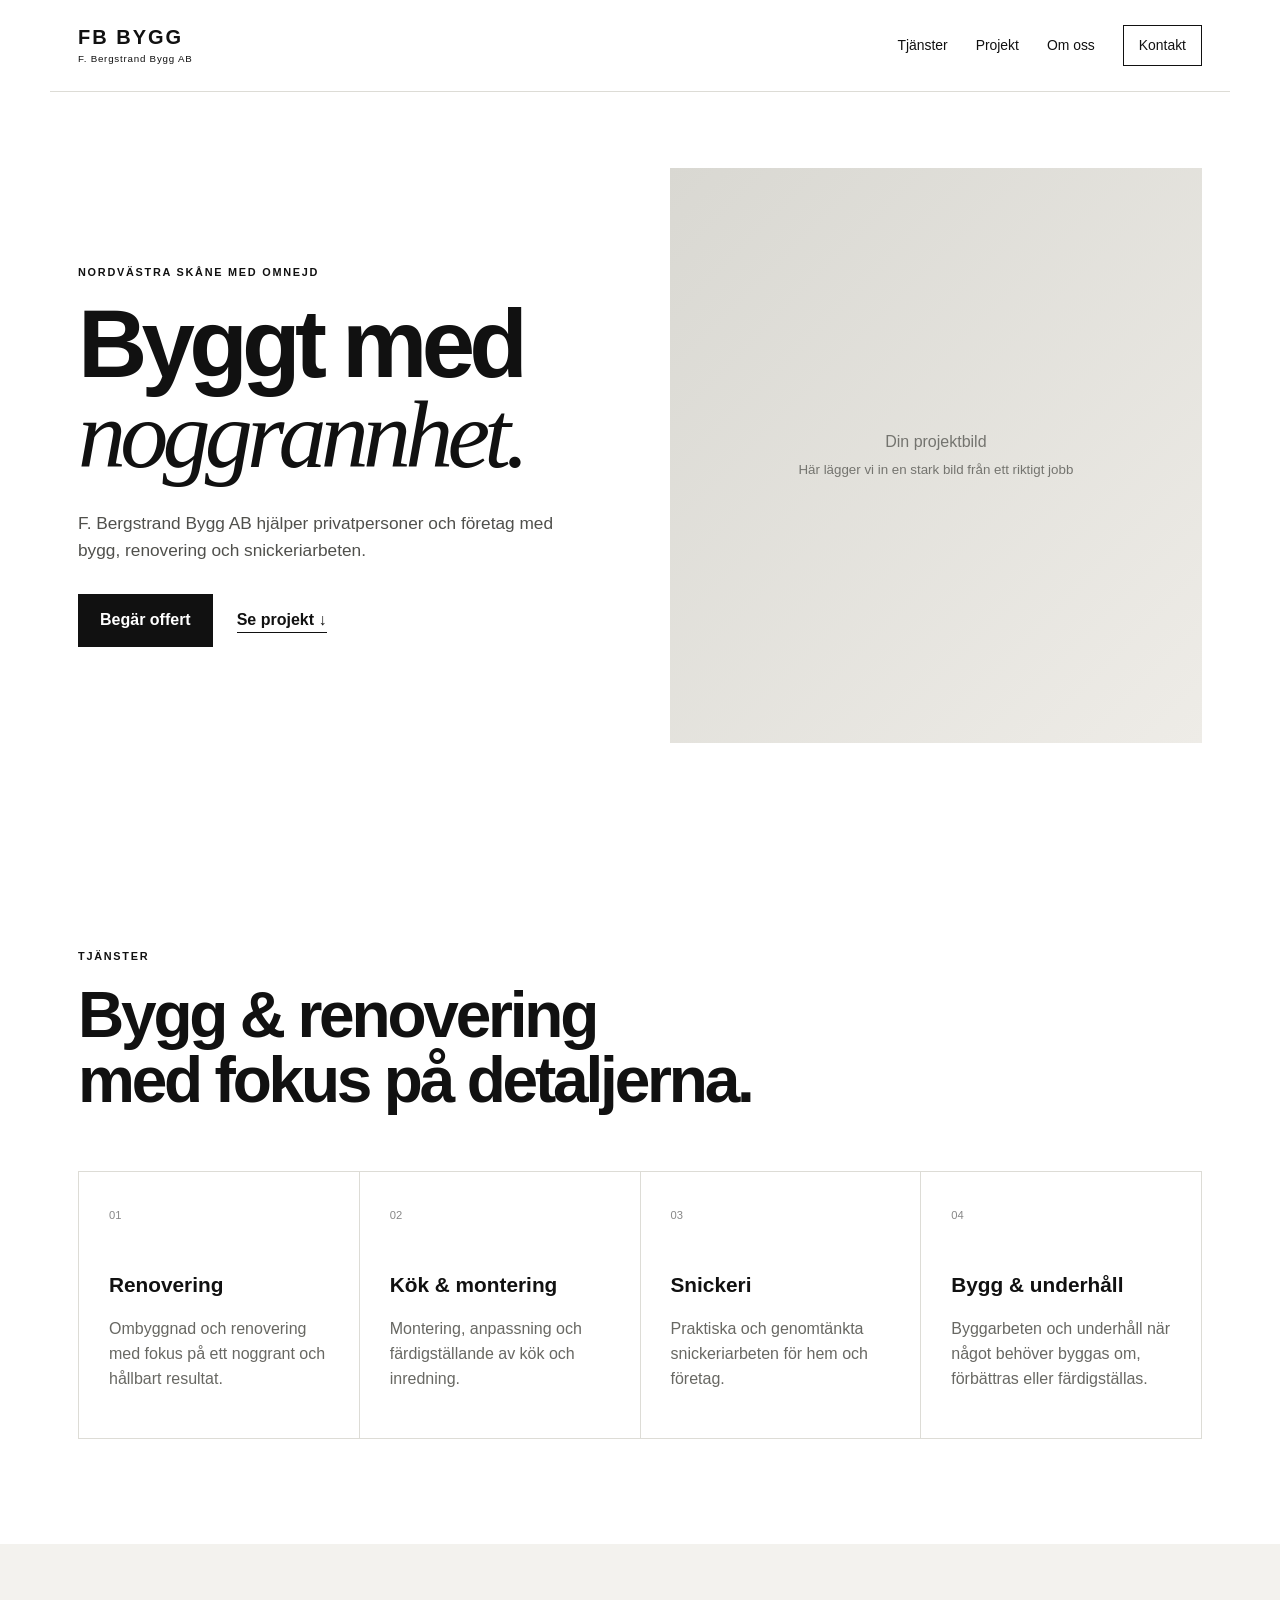
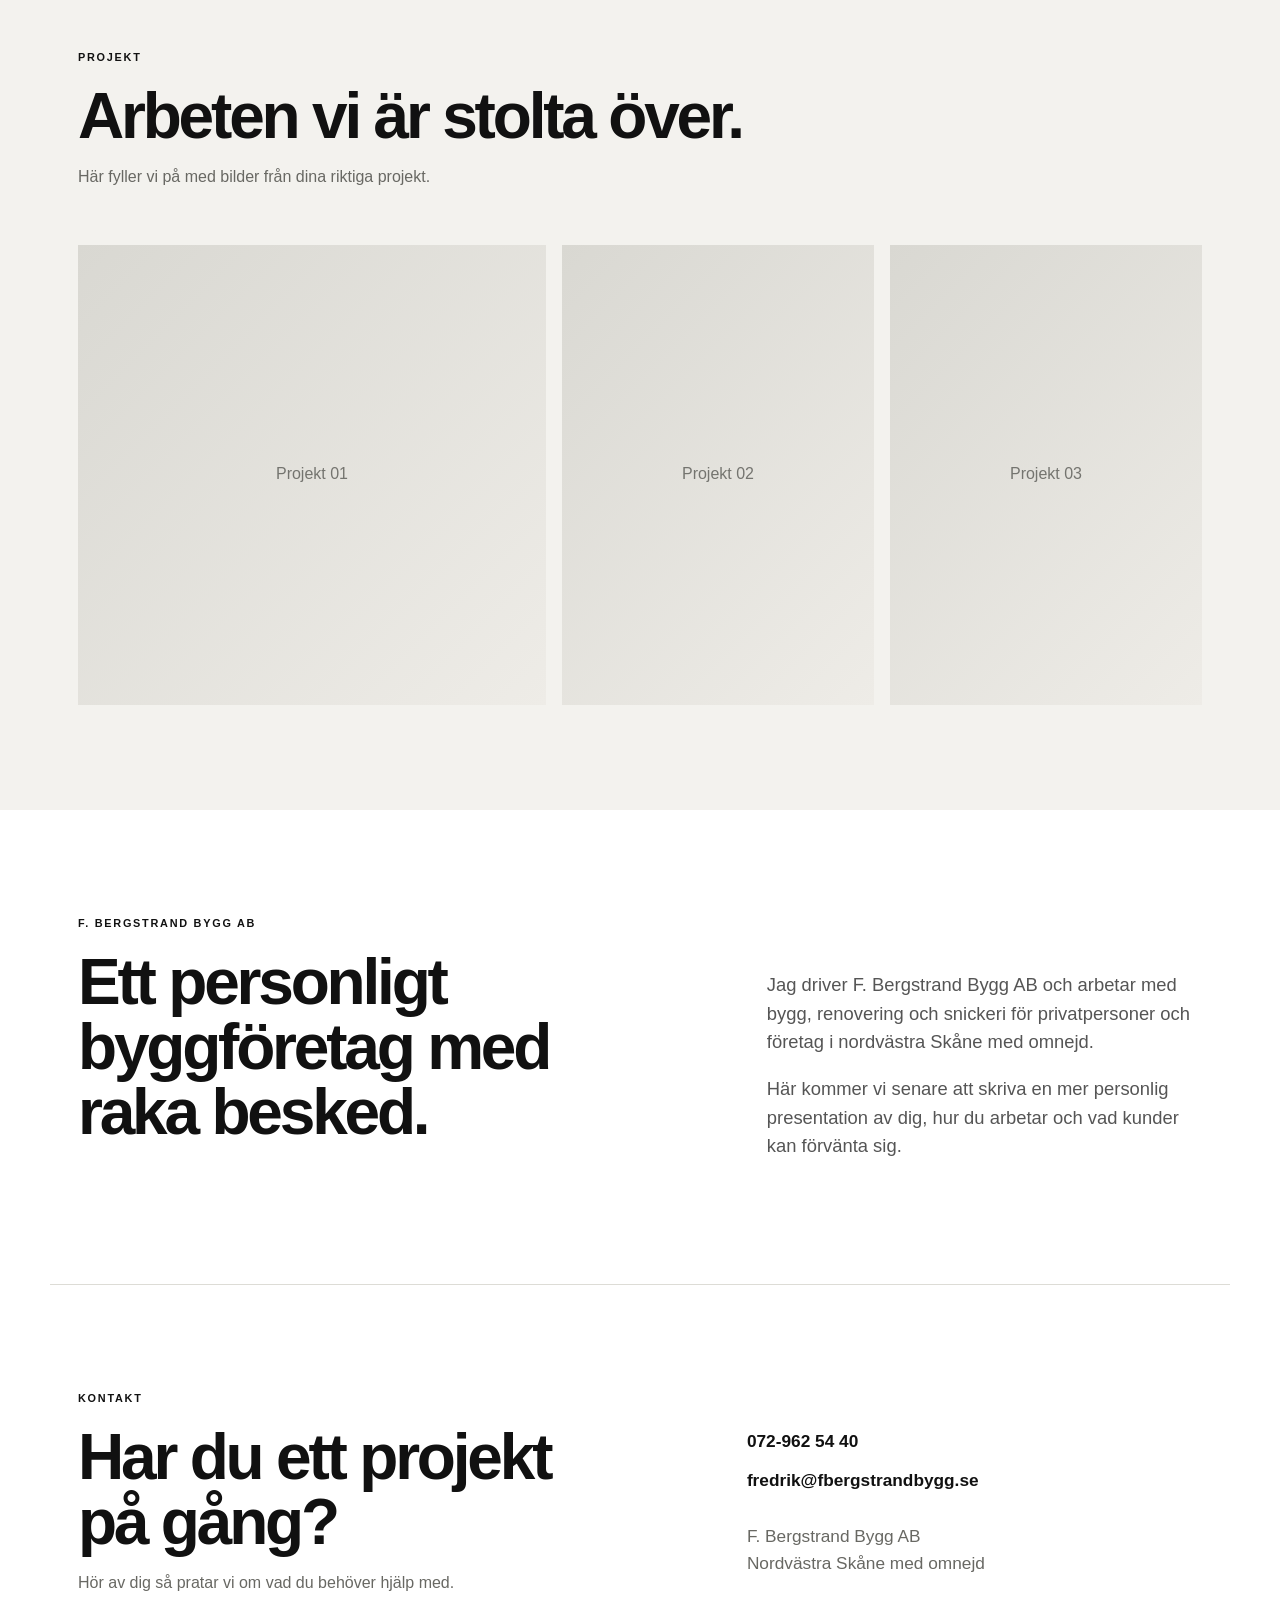
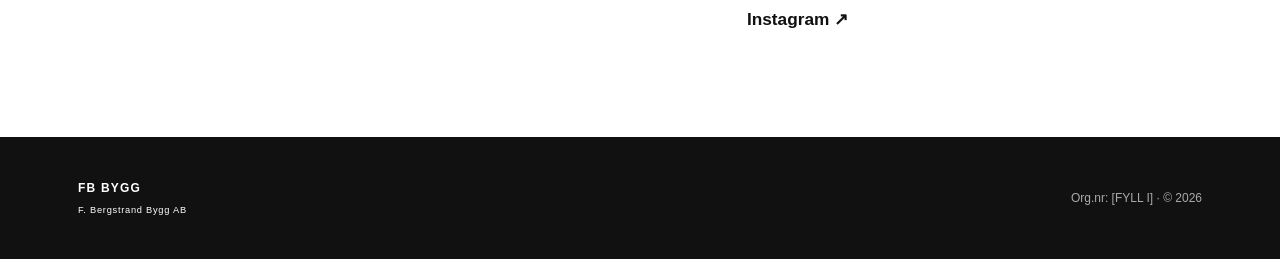
==== fbergstrandbygg-site/index.html @ c1fc3ada "Initial commit" ====
<!doctype html>
<html lang="sv">
<head>
  <meta charset="utf-8">
  <meta name="viewport" content="width=device-width, initial-scale=1">
  <meta name="description" content="F. Bergstrand Bygg AB – bygg, renovering och snickeri i nordvästra Skåne med omnejd.">
  <title>F. Bergstrand Bygg AB | Bygg & renovering</title>
  <link rel="stylesheet" href="style.css">
</head>
<body>
<header class="header">
  <a class="logo-link" href="#top" aria-label="F. Bergstrand Bygg AB">
    <span class="mini-logo">FB BYGG</span><span>F. Bergstrand Bygg AB</span>
  </a>
  <nav>
    <a href="#tjanster">Tjänster</a>
    <a href="#projekt">Projekt</a>
    <a href="#om">Om oss</a>
    <a class="nav-button" href="#kontakt">Kontakt</a>
  </nav>
</header>

<main id="top">
  <section class="hero">
    <div class="hero-copy">
      <p class="eyebrow">Nordvästra Skåne med omnejd</p>
      <h1>Byggt med<br><i>noggrannhet.</i></h1>
      <p class="lead">F. Bergstrand Bygg AB hjälper privatpersoner och företag med bygg, renovering och snickeriarbeten.</p>
      <div class="buttons"><a class="button" href="#kontakt">Begär offert</a><a class="link" href="#projekt">Se projekt ↓</a></div>
    </div>
    <div class="hero-photo placeholder"><span>Din projektbild</span><small>Här lägger vi in en stark bild från ett riktigt jobb</small></div>
  </section>

  <section id="tjanster" class="section">
    <div class="intro"><p class="eyebrow">Tjänster</p><h2>Bygg & renovering<br>med fokus på detaljerna.</h2></div>
    <div class="service-grid">
      <article><span>01</span><h3>Renovering</h3><p>Ombyggnad och renovering med fokus på ett noggrant och hållbart resultat.</p></article>
      <article><span>02</span><h3>Kök & montering</h3><p>Montering, anpassning och färdigställande av kök och inredning.</p></article>
      <article><span>03</span><h3>Snickeri</h3><p>Praktiska och genomtänkta snickeriarbeten för hem och företag.</p></article>
      <article><span>04</span><h3>Bygg & underhåll</h3><p>Byggarbeten och underhåll när något behöver byggas om, förbättras eller färdigställas.</p></article>
    </div>
  </section>

  <section id="projekt" class="projects">
    <div class="section project-section"><p class="eyebrow">Projekt</p><h2>Arbeten vi är stolta över.</h2><p class="muted">Här fyller vi på med bilder från dina riktiga projekt.</p>
      <div class="project-grid"><div class="project-photo placeholder">Projekt 01</div><div class="project-photo placeholder">Projekt 02</div><div class="project-photo placeholder">Projekt 03</div></div>
    </div>
  </section>

  <section id="om" class="about section">
    <div><p class="eyebrow">F. Bergstrand Bygg AB</p><h2>Ett personligt byggföretag med raka besked.</h2></div>
    <div class="about-copy"><p>Jag driver F. Bergstrand Bygg AB och arbetar med bygg, renovering och snickeri för privatpersoner och företag i nordvästra Skåne med omnejd.</p><p>Här kommer vi senare att skriva en mer personlig presentation av dig, hur du arbetar och vad kunder kan förvänta sig.</p></div>
  </section>

  <section id="kontakt" class="contact section">
    <div><p class="eyebrow">Kontakt</p><h2>Har du ett projekt<br>på gång?</h2><p class="muted">Hör av dig så pratar vi om vad du behöver hjälp med.</p></div>
    <div class="contact-info">
      <a href="tel:+46729625440">072-962 54 40</a>
      <a href="mailto:fredrik@fbergstrandbygg.se">fredrik@fbergstrandbygg.se</a>
      <p>F. Bergstrand Bygg AB<br>Nordvästra Skåne med omnejd</p>
      <a href="#">Instagram ↗</a>
    </div>
  </section>
</main>

<footer><div class="footer-logo">FB BYGG <small>F. Bergstrand Bygg AB</small></div><div>Org.nr: [FYLL I] · © 2026</div></footer>
</body>
</html>
---- fbergstrandbygg-site/style.css ----
:root{--ink:#111;--muted:#686863;--paper:#fff;--soft:#f3f2ee;--line:#dddcd6;--max:1180px}*{box-sizing:border-box}html{scroll-behavior:smooth}body{margin:0;background:var(--paper);color:var(--ink);font-family:Arial,Helvetica,sans-serif;line-height:1.55}a{color:inherit;text-decoration:none}.header{height:92px;max-width:var(--max);margin:auto;padding:0 28px;display:flex;align-items:center;justify-content:space-between;border-bottom:1px solid var(--line)}.logo-link{display:flex;flex-direction:column;line-height:1}.mini-logo{font-size:1.25rem;font-weight:900;letter-spacing:.1em}.logo-link>span:last-child{font-size:.61rem;letter-spacing:.08em;margin-top:7px}nav{display:flex;gap:28px;align-items:center;font-size:.87rem}nav a:hover{opacity:.55}.nav-button{border:1px solid var(--ink);padding:9px 15px}.hero{max-width:var(--max);margin:auto;padding:76px 28px 100px;display:grid;grid-template-columns:1fr 1.02fr;gap:70px;align-items:center}.eyebrow{text-transform:uppercase;letter-spacing:.16em;font-size:.68rem;font-weight:700;margin:0 0 18px}.hero h1{font-size:clamp(3.5rem,7.5vw,7rem);line-height:.94;letter-spacing:-.06em;margin:0}.hero h1 i{font-family:Georgia,serif;font-weight:400}.lead{max-width:540px;color:#50504c;font-size:1.08rem;margin:30px 0}.buttons{display:flex;gap:24px;align-items:center}.button{background:var(--ink);color:#fff;padding:14px 22px;font-weight:700}.link{font-weight:700;border-bottom:1px solid var(--ink)}.placeholder{background:linear-gradient(135deg,#d9d8d2,#eeece7);color:#74746f;display:flex;align-items:center;justify-content:center;flex-direction:column}.hero-photo{min-height:575px}.placeholder small{margin-top:5px}.section{max-width:var(--max);margin:auto;padding:105px 28px}.intro h2,.project-section h2,.about h2,.contact h2{font-size:clamp(2.6rem,5vw,4.7rem);line-height:1.02;letter-spacing:-.05em;margin:0}.service-grid{display:grid;grid-template-columns:repeat(4,1fr);gap:1px;background:var(--line);border:1px solid var(--line);margin-top:58px}.service-grid article{background:#fff;min-height:245px;padding:30px}.service-grid span{font-size:.7rem;color:#888}.service-grid h3{font-size:1.3rem;margin:42px 0 10px}.service-grid p,.muted{color:var(--muted)}.projects{background:var(--soft)}.project-section{padding-top:105px;padding-bottom:105px}.project-grid{display:grid;grid-template-columns:1.2fr .8fr .8fr;gap:16px;margin-top:55px}.project-photo{min-height:400px}.project-photo:nth-child(2){min-height:300px}.project-photo:nth-child(3){min-height:460px}.about{display:grid;grid-template-columns:1.15fr .85fr;gap:100px;align-items:start}.about-copy{font-size:1.15rem;color:#555;padding-top:38px}.contact{border-top:1px solid var(--line);display:grid;grid-template-columns:1fr .8fr;gap:100px}.contact-info{padding-top:38px;display:flex;flex-direction:column;gap:12px;font-size:1.08rem}.contact-info a{font-weight:700}.contact-info p{color:var(--muted)}footer{background:var(--ink);color:#fff;padding:42px max(28px,calc((100vw - var(--max))/2 + 28px));display:flex;justify-content:space-between;align-items:center;font-size:.75rem;color:#aaa}.footer-logo{color:#fff;font-weight:900;letter-spacing:.1em}.footer-logo small{display:block;font-weight:400;font-size:.58rem;letter-spacing:.08em;margin-top:5px}@media(max-width:800px){.header{height:auto;padding:20px 22px}.header nav{display:none}.hero{grid-template-columns:1fr;padding:58px 22px 70px;gap:45px}.hero-photo{min-height:360px}.section{padding:78px 22px}.service-grid{grid-template-columns:1fr 1fr}.project-grid{grid-template-columns:1fr}.project-photo,.project-photo:nth-child(2),.project-photo:nth-child(3){min-height:270px}.about,.contact{grid-template-columns:1fr;gap:20px}.about-copy,.contact-info{padding-top:5px}footer{padding:35px 22px;display:block}footer>div:last-child{margin-top:20px}}@media(max-width:480px){.service-grid{grid-template-columns:1fr}.service-grid article{min-height:190px}.service-grid h3{margin-top:25px}}
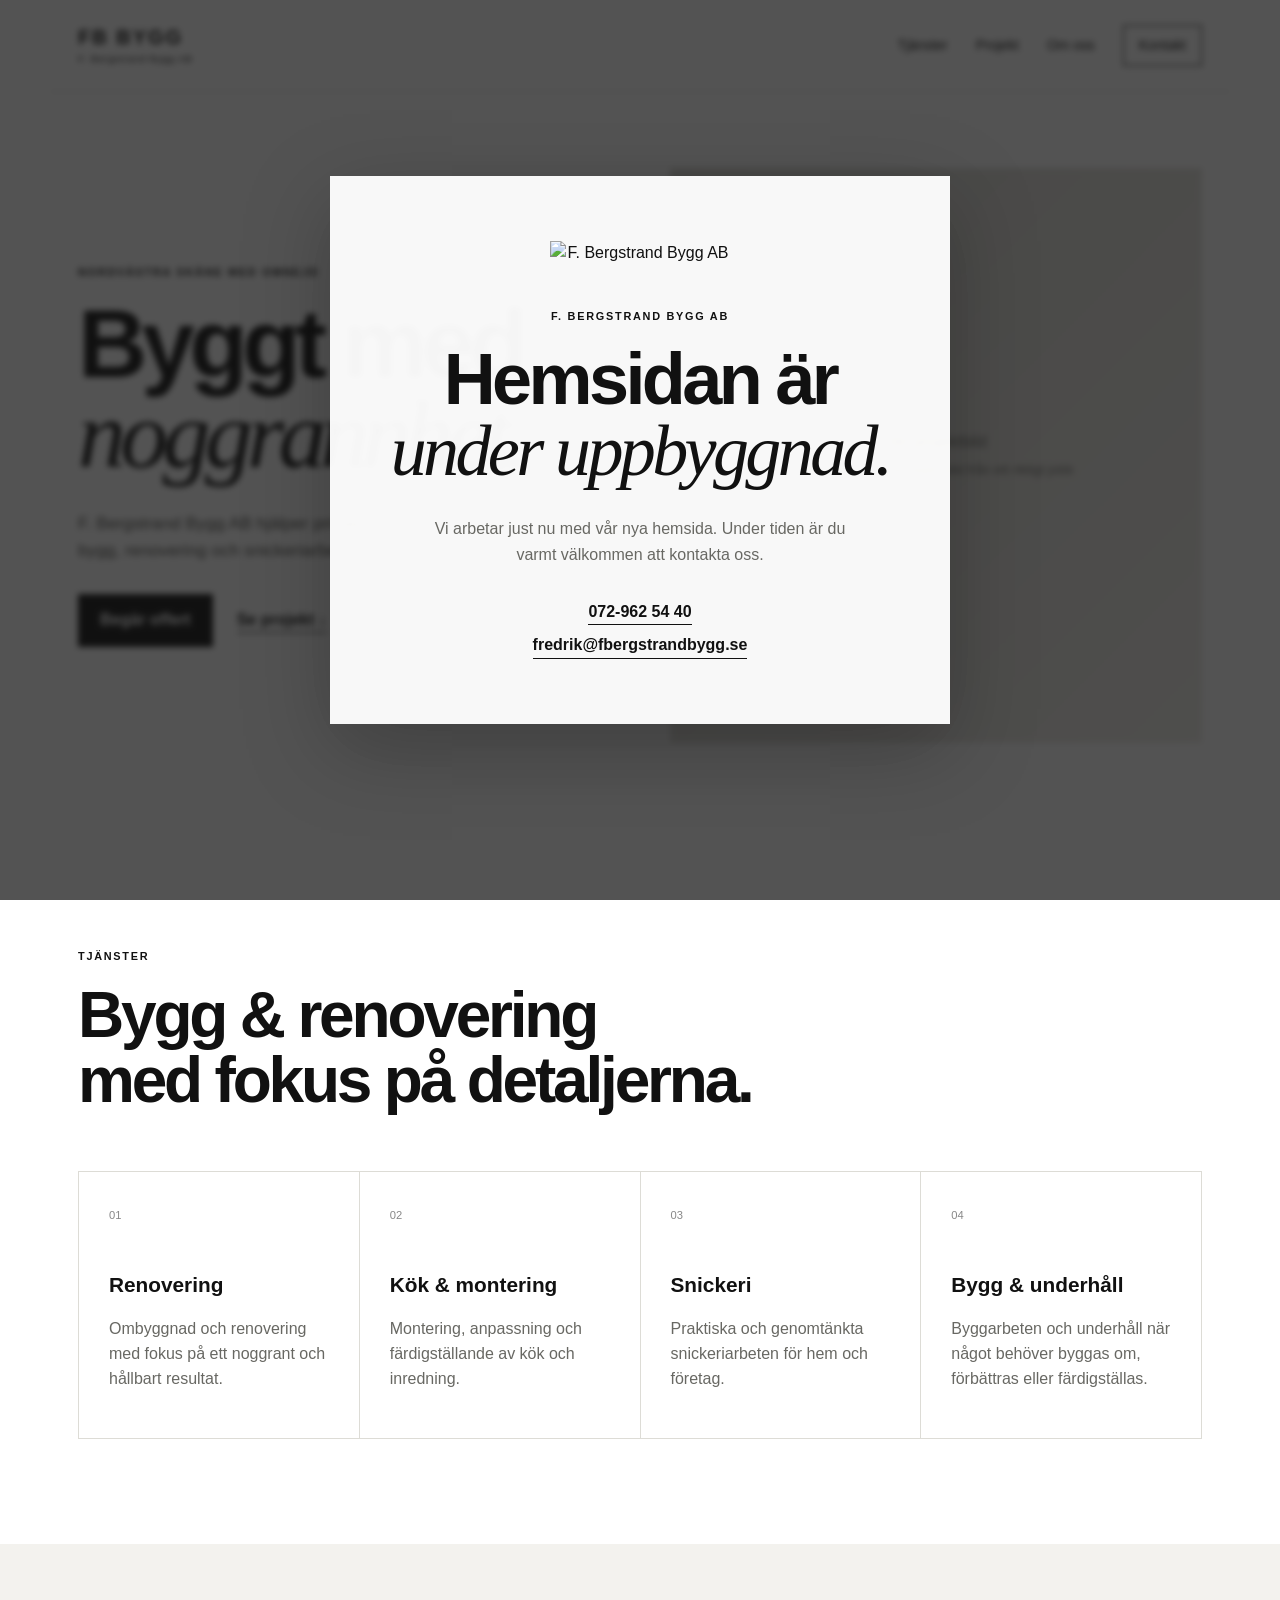
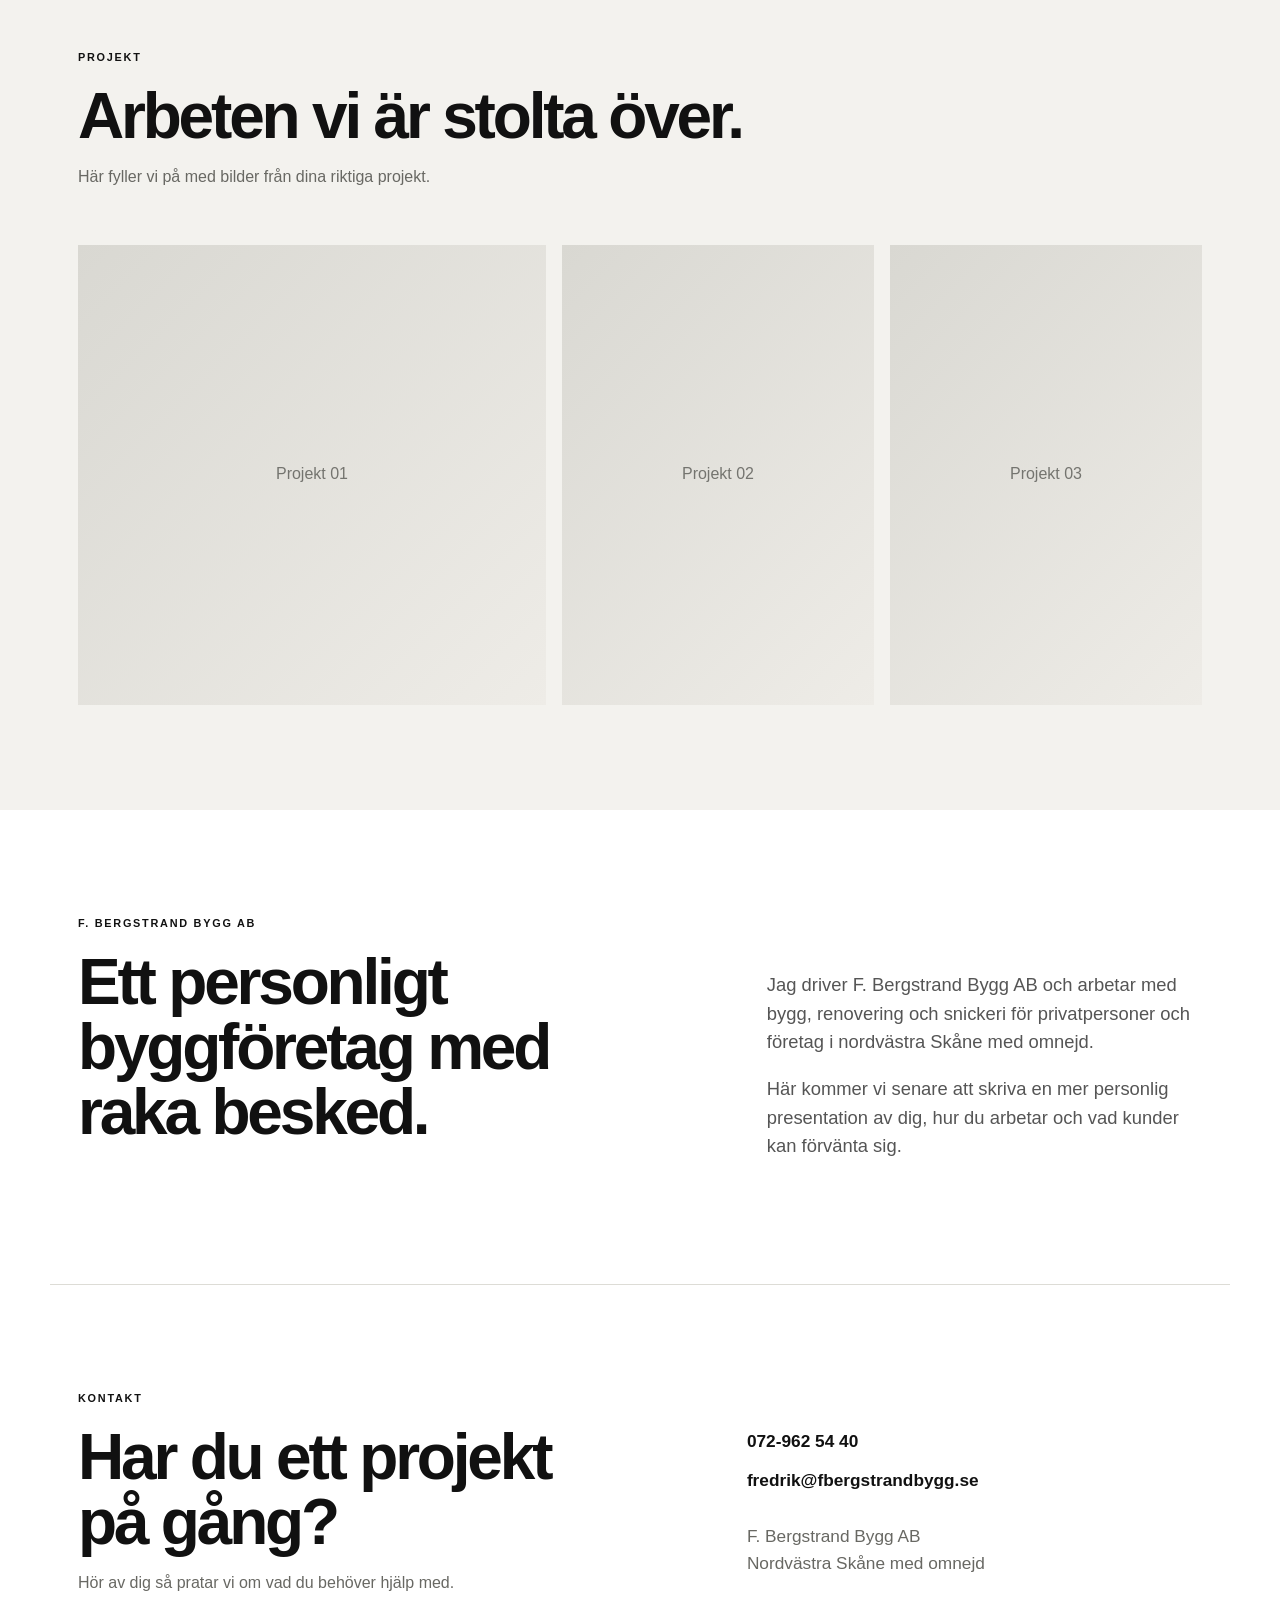
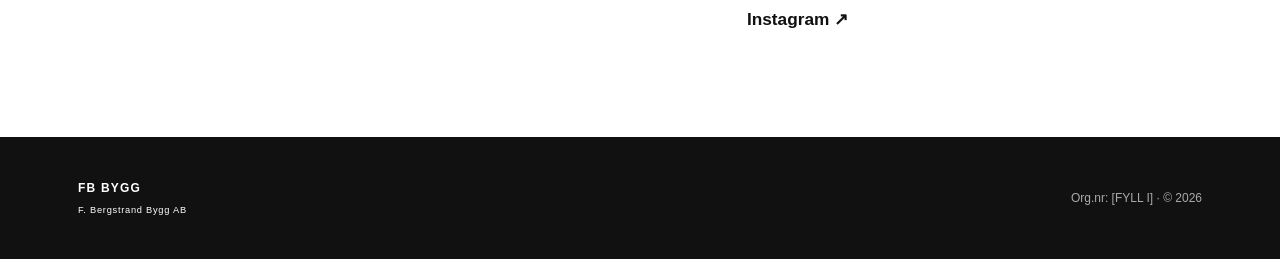
==== commit 993f8e7b: "Add development modal" ====
--- a/fbergstrandbygg-site/index.html
+++ b/fbergstrandbygg-site/index.html
@@ -1,68 +1,174 @@
 <!doctype html>
 <html lang="sv">
-<head>
-  <meta charset="utf-8">
-  <meta name="viewport" content="width=device-width, initial-scale=1">
-  <meta name="description" content="F. Bergstrand Bygg AB – bygg, renovering och snickeri i nordvästra Skåne med omnejd.">
-  <title>F. Bergstrand Bygg AB | Bygg & renovering</title>
-  <link rel="stylesheet" href="style.css">
-</head>
-<body>
-<header class="header">
-  <a class="logo-link" href="#top" aria-label="F. Bergstrand Bygg AB">
-    <span class="mini-logo">FB BYGG</span><span>F. Bergstrand Bygg AB</span>
-  </a>
-  <nav>
-    <a href="#tjanster">Tjänster</a>
-    <a href="#projekt">Projekt</a>
-    <a href="#om">Om oss</a>
-    <a class="nav-button" href="#kontakt">Kontakt</a>
-  </nav>
-</header>
+  <head>
+    <meta charset="utf-8" />
+    <meta name="viewport" content="width=device-width, initial-scale=1" />
+    <meta
+      name="description"
+      content="F. Bergstrand Bygg AB – bygg, renovering och snickeri i nordvästra Skåne med omnejd."
+    />
+    <title>F. Bergstrand Bygg AB | Bygg & renovering</title>
+    <link rel="stylesheet" href="style.css" />
+  </head>
+  <body>
+    <!-- Development Modal -->
+    <div
+      class="modal-overlay"
+      role="dialog"
+      aria-modal="true"
+      aria-labelledby="development-title"
+    >
+      <div class="modal">
+        <img
+          class="modal-logo"
+          src="images/logo.svg"
+          alt="F. Bergstrand Bygg AB"
+        />
+        <p class="eyebrow">F. Bergstrand Bygg AB</p>
+        <h2 id="development-title">
+          Hemsidan är<br />
+          <i>under uppbyggnad.</i>
+        </h2>
+        <p class="modal-text">
+          Vi arbetar just nu med vår nya hemsida. Under tiden är du varmt
+          välkommen att kontakta oss.
+        </p>
+        <div class="modal-contact">
+          <a href="tel:+46729625440">072-962 54 40</a>
+          <a href="mailto:fredrik@fbergstrandbygg.se">
+            fredrik@fbergstrandbygg.se
+          </a>
+        </div>
+      </div>
+    </div>
+    <header class="header">
+      <a class="logo-link" href="#top" aria-label="F. Bergstrand Bygg AB">
+        <span class="mini-logo">FB BYGG</span><span>F. Bergstrand Bygg AB</span>
+      </a>
+      <nav>
+        <a href="#tjanster">Tjänster</a>
+        <a href="#projekt">Projekt</a>
+        <a href="#om">Om oss</a>
+        <a class="nav-button" href="#kontakt">Kontakt</a>
+      </nav>
+    </header>
 
-<main id="top">
-  <section class="hero">
-    <div class="hero-copy">
-      <p class="eyebrow">Nordvästra Skåne med omnejd</p>
-      <h1>Byggt med<br><i>noggrannhet.</i></h1>
-      <p class="lead">F. Bergstrand Bygg AB hjälper privatpersoner och företag med bygg, renovering och snickeriarbeten.</p>
-      <div class="buttons"><a class="button" href="#kontakt">Begär offert</a><a class="link" href="#projekt">Se projekt ↓</a></div>
-    </div>
-    <div class="hero-photo placeholder"><span>Din projektbild</span><small>Här lägger vi in en stark bild från ett riktigt jobb</small></div>
-  </section>
+    <main id="top">
+      <section class="hero">
+        <div class="hero-copy">
+          <p class="eyebrow">Nordvästra Skåne med omnejd</p>
+          <h1>Byggt med<br /><i>noggrannhet.</i></h1>
+          <p class="lead">
+            F. Bergstrand Bygg AB hjälper privatpersoner och företag med bygg,
+            renovering och snickeriarbeten.
+          </p>
+          <div class="buttons">
+            <a class="button" href="#kontakt">Begär offert</a
+            ><a class="link" href="#projekt">Se projekt ↓</a>
+          </div>
+        </div>
+        <div class="hero-photo placeholder">
+          <span>Din projektbild</span
+          ><small>Här lägger vi in en stark bild från ett riktigt jobb</small>
+        </div>
+      </section>
 
-  <section id="tjanster" class="section">
-    <div class="intro"><p class="eyebrow">Tjänster</p><h2>Bygg & renovering<br>med fokus på detaljerna.</h2></div>
-    <div class="service-grid">
-      <article><span>01</span><h3>Renovering</h3><p>Ombyggnad och renovering med fokus på ett noggrant och hållbart resultat.</p></article>
-      <article><span>02</span><h3>Kök & montering</h3><p>Montering, anpassning och färdigställande av kök och inredning.</p></article>
-      <article><span>03</span><h3>Snickeri</h3><p>Praktiska och genomtänkta snickeriarbeten för hem och företag.</p></article>
-      <article><span>04</span><h3>Bygg & underhåll</h3><p>Byggarbeten och underhåll när något behöver byggas om, förbättras eller färdigställas.</p></article>
-    </div>
-  </section>
+      <section id="tjanster" class="section">
+        <div class="intro">
+          <p class="eyebrow">Tjänster</p>
+          <h2>Bygg & renovering<br />med fokus på detaljerna.</h2>
+        </div>
+        <div class="service-grid">
+          <article>
+            <span>01</span>
+            <h3>Renovering</h3>
+            <p>
+              Ombyggnad och renovering med fokus på ett noggrant och hållbart
+              resultat.
+            </p>
+          </article>
+          <article>
+            <span>02</span>
+            <h3>Kök & montering</h3>
+            <p>
+              Montering, anpassning och färdigställande av kök och inredning.
+            </p>
+          </article>
+          <article>
+            <span>03</span>
+            <h3>Snickeri</h3>
+            <p>
+              Praktiska och genomtänkta snickeriarbeten för hem och företag.
+            </p>
+          </article>
+          <article>
+            <span>04</span>
+            <h3>Bygg & underhåll</h3>
+            <p>
+              Byggarbeten och underhåll när något behöver byggas om, förbättras
+              eller färdigställas.
+            </p>
+          </article>
+        </div>
+      </section>
 
-  <section id="projekt" class="projects">
-    <div class="section project-section"><p class="eyebrow">Projekt</p><h2>Arbeten vi är stolta över.</h2><p class="muted">Här fyller vi på med bilder från dina riktiga projekt.</p>
-      <div class="project-grid"><div class="project-photo placeholder">Projekt 01</div><div class="project-photo placeholder">Projekt 02</div><div class="project-photo placeholder">Projekt 03</div></div>
-    </div>
-  </section>
+      <section id="projekt" class="projects">
+        <div class="section project-section">
+          <p class="eyebrow">Projekt</p>
+          <h2>Arbeten vi är stolta över.</h2>
+          <p class="muted">
+            Här fyller vi på med bilder från dina riktiga projekt.
+          </p>
+          <div class="project-grid">
+            <div class="project-photo placeholder">Projekt 01</div>
+            <div class="project-photo placeholder">Projekt 02</div>
+            <div class="project-photo placeholder">Projekt 03</div>
+          </div>
+        </div>
+      </section>
 
-  <section id="om" class="about section">
-    <div><p class="eyebrow">F. Bergstrand Bygg AB</p><h2>Ett personligt byggföretag med raka besked.</h2></div>
-    <div class="about-copy"><p>Jag driver F. Bergstrand Bygg AB och arbetar med bygg, renovering och snickeri för privatpersoner och företag i nordvästra Skåne med omnejd.</p><p>Här kommer vi senare att skriva en mer personlig presentation av dig, hur du arbetar och vad kunder kan förvänta sig.</p></div>
-  </section>
+      <section id="om" class="about section">
+        <div>
+          <p class="eyebrow">F. Bergstrand Bygg AB</p>
+          <h2>Ett personligt byggföretag med raka besked.</h2>
+        </div>
+        <div class="about-copy">
+          <p>
+            Jag driver F. Bergstrand Bygg AB och arbetar med bygg, renovering
+            och snickeri för privatpersoner och företag i nordvästra Skåne med
+            omnejd.
+          </p>
+          <p>
+            Här kommer vi senare att skriva en mer personlig presentation av
+            dig, hur du arbetar och vad kunder kan förvänta sig.
+          </p>
+        </div>
+      </section>
 
-  <section id="kontakt" class="contact section">
-    <div><p class="eyebrow">Kontakt</p><h2>Har du ett projekt<br>på gång?</h2><p class="muted">Hör av dig så pratar vi om vad du behöver hjälp med.</p></div>
-    <div class="contact-info">
-      <a href="tel:+46729625440">072-962 54 40</a>
-      <a href="mailto:fredrik@fbergstrandbygg.se">fredrik@fbergstrandbygg.se</a>
-      <p>F. Bergstrand Bygg AB<br>Nordvästra Skåne med omnejd</p>
-      <a href="#">Instagram ↗</a>
-    </div>
-  </section>
-</main>
+      <section id="kontakt" class="contact section">
+        <div>
+          <p class="eyebrow">Kontakt</p>
+          <h2>Har du ett projekt<br />på gång?</h2>
+          <p class="muted">
+            Hör av dig så pratar vi om vad du behöver hjälp med.
+          </p>
+        </div>
+        <div class="contact-info">
+          <a href="tel:+46729625440">072-962 54 40</a>
+          <a href="mailto:fredrik@fbergstrandbygg.se"
+            >fredrik@fbergstrandbygg.se</a
+          >
+          <p>F. Bergstrand Bygg AB<br />Nordvästra Skåne med omnejd</p>
+          <a href="#">Instagram ↗</a>
+        </div>
+      </section>
+    </main>
 
-<footer><div class="footer-logo">FB BYGG <small>F. Bergstrand Bygg AB</small></div><div>Org.nr: [FYLL I] · © 2026</div></footer>
-</body>
+    <footer>
+      <div class="footer-logo">
+        FB BYGG <small>F. Bergstrand Bygg AB</small>
+      </div>
+      <div>Org.nr: [FYLL I] · © 2026</div>
+    </footer>
+  </body>
 </html>
--- a/fbergstrandbygg-site/style.css
+++ b/fbergstrandbygg-site/style.css
@@ -1 +1,379 @@
-:root{--ink:#111;--muted:#686863;--paper:#fff;--soft:#f3f2ee;--line:#dddcd6;--max:1180px}*{box-sizing:border-box}html{scroll-behavior:smooth}body{margin:0;background:var(--paper);color:var(--ink);font-family:Arial,Helvetica,sans-serif;line-height:1.55}a{color:inherit;text-decoration:none}.header{height:92px;max-width:var(--max);margin:auto;padding:0 28px;display:flex;align-items:center;justify-content:space-between;border-bottom:1px solid var(--line)}.logo-link{display:flex;flex-direction:column;line-height:1}.mini-logo{font-size:1.25rem;font-weight:900;letter-spacing:.1em}.logo-link>span:last-child{font-size:.61rem;letter-spacing:.08em;margin-top:7px}nav{display:flex;gap:28px;align-items:center;font-size:.87rem}nav a:hover{opacity:.55}.nav-button{border:1px solid var(--ink);padding:9px 15px}.hero{max-width:var(--max);margin:auto;padding:76px 28px 100px;display:grid;grid-template-columns:1fr 1.02fr;gap:70px;align-items:center}.eyebrow{text-transform:uppercase;letter-spacing:.16em;font-size:.68rem;font-weight:700;margin:0 0 18px}.hero h1{font-size:clamp(3.5rem,7.5vw,7rem);line-height:.94;letter-spacing:-.06em;margin:0}.hero h1 i{font-family:Georgia,serif;font-weight:400}.lead{max-width:540px;color:#50504c;font-size:1.08rem;margin:30px 0}.buttons{display:flex;gap:24px;align-items:center}.button{background:var(--ink);color:#fff;padding:14px 22px;font-weight:700}.link{font-weight:700;border-bottom:1px solid var(--ink)}.placeholder{background:linear-gradient(135deg,#d9d8d2,#eeece7);color:#74746f;display:flex;align-items:center;justify-content:center;flex-direction:column}.hero-photo{min-height:575px}.placeholder small{margin-top:5px}.section{max-width:var(--max);margin:auto;padding:105px 28px}.intro h2,.project-section h2,.about h2,.contact h2{font-size:clamp(2.6rem,5vw,4.7rem);line-height:1.02;letter-spacing:-.05em;margin:0}.service-grid{display:grid;grid-template-columns:repeat(4,1fr);gap:1px;background:var(--line);border:1px solid var(--line);margin-top:58px}.service-grid article{background:#fff;min-height:245px;padding:30px}.service-grid span{font-size:.7rem;color:#888}.service-grid h3{font-size:1.3rem;margin:42px 0 10px}.service-grid p,.muted{color:var(--muted)}.projects{background:var(--soft)}.project-section{padding-top:105px;padding-bottom:105px}.project-grid{display:grid;grid-template-columns:1.2fr .8fr .8fr;gap:16px;margin-top:55px}.project-photo{min-height:400px}.project-photo:nth-child(2){min-height:300px}.project-photo:nth-child(3){min-height:460px}.about{display:grid;grid-template-columns:1.15fr .85fr;gap:100px;align-items:start}.about-copy{font-size:1.15rem;color:#555;padding-top:38px}.contact{border-top:1px solid var(--line);display:grid;grid-template-columns:1fr .8fr;gap:100px}.contact-info{padding-top:38px;display:flex;flex-direction:column;gap:12px;font-size:1.08rem}.contact-info a{font-weight:700}.contact-info p{color:var(--muted)}footer{background:var(--ink);color:#fff;padding:42px max(28px,calc((100vw - var(--max))/2 + 28px));display:flex;justify-content:space-between;align-items:center;font-size:.75rem;color:#aaa}.footer-logo{color:#fff;font-weight:900;letter-spacing:.1em}.footer-logo small{display:block;font-weight:400;font-size:.58rem;letter-spacing:.08em;margin-top:5px}@media(max-width:800px){.header{height:auto;padding:20px 22px}.header nav{display:none}.hero{grid-template-columns:1fr;padding:58px 22px 70px;gap:45px}.hero-photo{min-height:360px}.section{padding:78px 22px}.service-grid{grid-template-columns:1fr 1fr}.project-grid{grid-template-columns:1fr}.project-photo,.project-photo:nth-child(2),.project-photo:nth-child(3){min-height:270px}.about,.contact{grid-template-columns:1fr;gap:20px}.about-copy,.contact-info{padding-top:5px}footer{padding:35px 22px;display:block}footer>div:last-child{margin-top:20px}}@media(max-width:480px){.service-grid{grid-template-columns:1fr}.service-grid article{min-height:190px}.service-grid h3{margin-top:25px}}
+:root {
+  --ink: #111;
+  --muted: #686863;
+  --paper: #fff;
+  --soft: #f3f2ee;
+  --line: #dddcd6;
+  --max: 1180px;
+}
+* {
+  box-sizing: border-box;
+}
+html {
+  scroll-behavior: smooth;
+}
+body {
+  margin: 0;
+  background: var(--paper);
+  color: var(--ink);
+  font-family: Arial, Helvetica, sans-serif;
+  line-height: 1.55;
+}
+a {
+  color: inherit;
+  text-decoration: none;
+}
+.header {
+  height: 92px;
+  max-width: var(--max);
+  margin: auto;
+  padding: 0 28px;
+  display: flex;
+  align-items: center;
+  justify-content: space-between;
+  border-bottom: 1px solid var(--line);
+}
+.logo-link {
+  display: flex;
+  flex-direction: column;
+  line-height: 1;
+}
+.mini-logo {
+  font-size: 1.25rem;
+  font-weight: 900;
+  letter-spacing: 0.1em;
+}
+.logo-link > span:last-child {
+  font-size: 0.61rem;
+  letter-spacing: 0.08em;
+  margin-top: 7px;
+}
+nav {
+  display: flex;
+  gap: 28px;
+  align-items: center;
+  font-size: 0.87rem;
+}
+nav a:hover {
+  opacity: 0.55;
+}
+.nav-button {
+  border: 1px solid var(--ink);
+  padding: 9px 15px;
+}
+.hero {
+  max-width: var(--max);
+  margin: auto;
+  padding: 76px 28px 100px;
+  display: grid;
+  grid-template-columns: 1fr 1.02fr;
+  gap: 70px;
+  align-items: center;
+}
+.eyebrow {
+  text-transform: uppercase;
+  letter-spacing: 0.16em;
+  font-size: 0.68rem;
+  font-weight: 700;
+  margin: 0 0 18px;
+}
+.hero h1 {
+  font-size: clamp(3.5rem, 7.5vw, 7rem);
+  line-height: 0.94;
+  letter-spacing: -0.06em;
+  margin: 0;
+}
+.hero h1 i {
+  font-family: Georgia, serif;
+  font-weight: 400;
+}
+.lead {
+  max-width: 540px;
+  color: #50504c;
+  font-size: 1.08rem;
+  margin: 30px 0;
+}
+.buttons {
+  display: flex;
+  gap: 24px;
+  align-items: center;
+}
+.button {
+  background: var(--ink);
+  color: #fff;
+  padding: 14px 22px;
+  font-weight: 700;
+}
+.link {
+  font-weight: 700;
+  border-bottom: 1px solid var(--ink);
+}
+.placeholder {
+  background: linear-gradient(135deg, #d9d8d2, #eeece7);
+  color: #74746f;
+  display: flex;
+  align-items: center;
+  justify-content: center;
+  flex-direction: column;
+}
+.hero-photo {
+  min-height: 575px;
+}
+.placeholder small {
+  margin-top: 5px;
+}
+.section {
+  max-width: var(--max);
+  margin: auto;
+  padding: 105px 28px;
+}
+.intro h2,
+.project-section h2,
+.about h2,
+.contact h2 {
+  font-size: clamp(2.6rem, 5vw, 4.7rem);
+  line-height: 1.02;
+  letter-spacing: -0.05em;
+  margin: 0;
+}
+.service-grid {
+  display: grid;
+  grid-template-columns: repeat(4, 1fr);
+  gap: 1px;
+  background: var(--line);
+  border: 1px solid var(--line);
+  margin-top: 58px;
+}
+.service-grid article {
+  background: #fff;
+  min-height: 245px;
+  padding: 30px;
+}
+.service-grid span {
+  font-size: 0.7rem;
+  color: #888;
+}
+.service-grid h3 {
+  font-size: 1.3rem;
+  margin: 42px 0 10px;
+}
+.service-grid p,
+.muted {
+  color: var(--muted);
+}
+.projects {
+  background: var(--soft);
+}
+.project-section {
+  padding-top: 105px;
+  padding-bottom: 105px;
+}
+.project-grid {
+  display: grid;
+  grid-template-columns: 1.2fr 0.8fr 0.8fr;
+  gap: 16px;
+  margin-top: 55px;
+}
+.project-photo {
+  min-height: 400px;
+}
+.project-photo:nth-child(2) {
+  min-height: 300px;
+}
+.project-photo:nth-child(3) {
+  min-height: 460px;
+}
+.about {
+  display: grid;
+  grid-template-columns: 1.15fr 0.85fr;
+  gap: 100px;
+  align-items: start;
+}
+.about-copy {
+  font-size: 1.15rem;
+  color: #555;
+  padding-top: 38px;
+}
+.contact {
+  border-top: 1px solid var(--line);
+  display: grid;
+  grid-template-columns: 1fr 0.8fr;
+  gap: 100px;
+}
+.contact-info {
+  padding-top: 38px;
+  display: flex;
+  flex-direction: column;
+  gap: 12px;
+  font-size: 1.08rem;
+}
+.contact-info a {
+  font-weight: 700;
+}
+.contact-info p {
+  color: var(--muted);
+}
+footer {
+  background: var(--ink);
+  color: #fff;
+  padding: 42px max(28px, calc((100vw - var(--max)) / 2 + 28px));
+  display: flex;
+  justify-content: space-between;
+  align-items: center;
+  font-size: 0.75rem;
+  color: #aaa;
+}
+.footer-logo {
+  color: #fff;
+  font-weight: 900;
+  letter-spacing: 0.1em;
+}
+.footer-logo small {
+  display: block;
+  font-weight: 400;
+  font-size: 0.58rem;
+  letter-spacing: 0.08em;
+  margin-top: 5px;
+}
+@media (max-width: 800px) {
+  .header {
+    height: auto;
+    padding: 20px 22px;
+  }
+  .header nav {
+    display: none;
+  }
+  .hero {
+    grid-template-columns: 1fr;
+    padding: 58px 22px 70px;
+    gap: 45px;
+  }
+  .hero-photo {
+    min-height: 360px;
+  }
+  .section {
+    padding: 78px 22px;
+  }
+  .service-grid {
+    grid-template-columns: 1fr 1fr;
+  }
+  .project-grid {
+    grid-template-columns: 1fr;
+  }
+  .project-photo,
+  .project-photo:nth-child(2),
+  .project-photo:nth-child(3) {
+    min-height: 270px;
+  }
+  .about,
+  .contact {
+    grid-template-columns: 1fr;
+    gap: 20px;
+  }
+  .about-copy,
+  .contact-info {
+    padding-top: 5px;
+  }
+  footer {
+    padding: 35px 22px;
+    display: block;
+  }
+  footer > div:last-child {
+    margin-top: 20px;
+  }
+}
+@media (max-width: 480px) {
+  .service-grid {
+    grid-template-columns: 1fr;
+  }
+  .service-grid article {
+    min-height: 190px;
+  }
+  .service-grid h3 {
+    margin-top: 25px;
+  }
+}
+/* ======================================== DEVELOPMENT MODAL ======================================== */
+.modal-overlay {
+  position: fixed;
+  inset: 0;
+  z-index: 9999;
+  display: flex;
+  align-items: center;
+  justify-content: center;
+  padding: 28px;
+  background: rgba(17, 17, 17, 0.72);
+  backdrop-filter: blur(3px);
+  -webkit-backdrop-filter: blur(3px);
+}
+.modal {
+  width: min(620px, 100%);
+  padding: 65px 60px;
+  background: rgba(255, 255, 255, 0.96);
+  color: var(--ink);
+  text-align: center;
+  box-shadow: 0 25px 80px rgba(0, 0, 0, 0.25);
+}
+.modal-logo {
+  display: block;
+  width: auto;
+  max-width: 180px;
+  max-height: 80px;
+  margin: 0 auto 42px;
+  object-fit: contain;
+}
+.modal .eyebrow {
+  margin-bottom: 20px;
+}
+.modal h2 {
+  margin: 0;
+  font-size: clamp(2.6rem, 6vw, 4.5rem);
+  line-height: 0.98;
+  letter-spacing: -0.05em;
+}
+.modal h2 i {
+  font-family: Georgia, serif;
+  font-weight: 400;
+}
+.modal-text {
+  max-width: 430px;
+  margin: 30px auto 32px;
+  color: var(--muted);
+  font-size: 1rem;
+  line-height: 1.6;
+}
+.modal-contact {
+  display: flex;
+  flex-direction: column;
+  gap: 8px;
+  font-size: 1rem;
+}
+.modal-contact a {
+  width: fit-content;
+  margin: auto;
+  font-weight: 700;
+  border-bottom: 1px solid var(--ink);
+  transition: opacity 0.2s;
+}
+.modal-contact a:hover {
+  opacity: 0.55;
+} /* Mobile */
+@media (max-width: 600px) {
+  .modal-overlay {
+    padding: 18px;
+  }
+  .modal {
+    padding: 48px 28px;
+  }
+  .modal-logo {
+    max-width: 150px;
+    max-height: 65px;
+    margin-bottom: 32px;
+  }
+  .modal h2 {
+    font-size: clamp(2.3rem, 11vw, 3.5rem);
+  }
+  .modal-text {
+    margin-top: 24px;
+  }
+}
